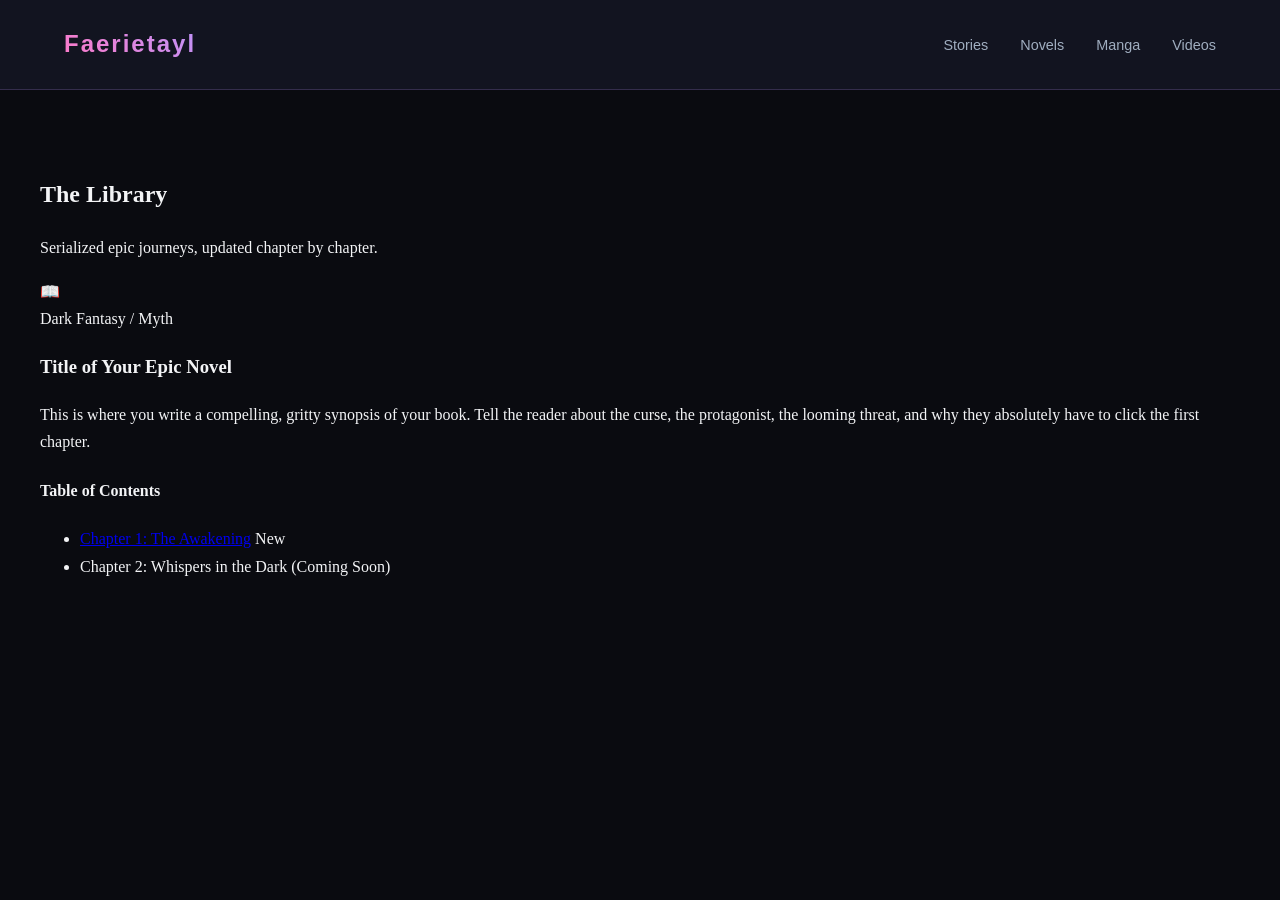
==== novels.html @ 83851a1c "Create novels.html" ====
<!DOCTYPE html>
<html lang="en">
<head>
    <meta charset="UTF-8">
    <meta name="viewport" content="width=device-width, initial-scale=1.0">
    <title>Novels | Faerietayl</title>
    <link rel="stylesheet" href="css/style.css">
</head>
<body>

    <div id="header-placeholder"></div>

    <main>
        <section class="novel-hub-container">
            <h2>The Library</h2>
            <p class="subtitle">Serialized epic journeys, updated chapter by chapter.</p>

            <div class="book-showcase">
                <div class="book-cover-placeholder">
                    <span>📖</span>
                </div>
                <div class="book-details">
                    <span class="book-genre">Dark Fantasy / Myth</span>
                    <h3>Title of Your Epic Novel</h3>
                    <p class="book-synopsis">
                        This is where you write a compelling, gritty synopsis of your book. Tell the reader about the curse, the protagonist, the looming threat, and why they absolutely have to click the first chapter.
                    </p>
                    
                    <h4>Table of Contents</h4>
                    <ul class="chapter-list">
                        <li><a href="chapter-1.html">Chapter 1: The Awakening</a> <span class="chapter-date">New</span></li>
                        <li class="locked-chapter">Chapter 2: Whispers in the Dark (Coming Soon)</li>
                    </ul>
                </div>
            </div>
        </section>
    </main>

    <div id="footer-placeholder"></div>

    <script src="js/main.js"></script>
</body>
</html>
---- css/style.css ----
/* Color Palette Custom Properties */
:root {
    --bg-main: #0a0b10;
    --bg-surface: #121420;
    --text-main: #f3f4f6;
    --text-muted: #a0aec0;
    
    --color-pink: #ff79c6;
    --color-purple: #bd93f9;
    --color-green: #50fa7b;
}

body {
    font-family: 'Georgia', serif;
    line-height: 1.7;
    margin: 0;
    padding: 0;
    background-color: var(--bg-main);
    color: var(--text-main);
}

/* --- MODULAR NAVIGATION --- */
.site-nav {
    display: flex;
    justify-content: space-between;
    align-items: center;
    padding: 1.5rem 5%;
    background-color: var(--bg-surface);
    border-bottom: 1px solid rgba(189, 147, 249, 0.2);
}

.nav-logo {
    font-size: 1.5rem;
    font-weight: bold;
    font-family: sans-serif;
    letter-spacing: 2px;
    background: linear-gradient(45deg, var(--color-pink), var(--color-purple));
    -webkit-background-clip: text;
    -webkit-text-fill-color: transparent;
}

.nav-links {
    display: flex;
    list-style: none;
    gap: 2rem;
    margin: 0;
    padding: 0;
}

.nav-links a {
    color: var(--text-muted);
    text-decoration: none;
    font-family: sans-serif;
    font-size: 0.9rem;
    transition: color 0.3s ease;
}

.nav-links a:hover {
    color: var(--color-pink);
}

/* --- MAIN CONTENT & HERO --- */
main {
    max-width: 1200px;
    margin: 0 auto;
    padding: 4rem 2rem;
}

.landing-hero {
    text-align: center;
    max-width: 700px;
    margin: 0 auto 5rem auto;
}

.landing-hero h1 {
    font-size: 4rem;
    margin: 0;
    background: linear-gradient(45deg, var(--color-pink), var(--color-purple));
    -webkit-background-clip: text;
    -webkit-text-fill-color: transparent;
    letter-spacing: 3px;
}

.tagline {
    font-size: 1.5rem;
    color: var(--color-green);
    font-style: italic;
    margin-top: 0.5rem;
}

.description {
    color: var(--text-muted);
    font-size: 1.1rem;
    margin: 2rem 0;
}

/* Interactive CTA Button */
.cta-button {
    display: inline-block;
    background: transparent;
    color: var(--color-pink);
    border: 2px solid var(--color-pink);
    padding: 0.75rem 2rem;
    border-radius: 30px;
    text-decoration: none;
    font-family: sans-serif;
    font-weight: bold;
    transition: all 0.3s ease;
}

.cta-button:hover {
    background-color: var(--color-pink);
    color: var(--bg-main);
    box-shadow: 0 0 20px rgba(255, 121, 198, 0.4);
}

/* --- SHOWCASE MEDIA GRID --- */
.media-grid {
    display: grid;
    grid-template-columns: repeat(auto-fit, minmax(250px, 1fr));
    gap: 2rem;
    margin-top: 2rem;
}

.media-card {
    background-color: var(--bg-surface);
    padding: 2.5rem 1.5rem;
    border-radius: 12px;
    border: 1px solid rgba(255, 255, 255, 0.05);
    text-align: center;
    transition: transform 0.3s ease, border-color 0.3s ease;
}

.media-card:hover {
    transform: translateY(-5px);
    border-color: var(--color-purple);
}

.card-icon {
    font-size: 2rem;
    margin-bottom: 1rem;
    color: var(--color-purple);
}

.media-card h3 {
    margin: 0 0 1rem 0;
    font-family: sans-serif;
    font-size: 1.3rem;
}

.media-card p {
    color: var(--text-muted);
    font-size: 0.95rem;
    margin-bottom: 1.5rem;
}

.status-badge {
    display: inline-block;
    font-family: sans-serif;
    font-size: 0.75rem;
    text-transform: uppercase;
    letter-spacing: 1px;
    color: var(--color-green);
    border: 1px solid var(--color-green);
    padding: 0.25rem 0.75rem;
    border-radius: 20px;
    background-color: rgba(80, 250, 123, 0.1);
}

/* FOOTER */
footer {
    text-align: center;
    padding: 3rem 0;
    font-size: 0.9rem;
    color: var(--text-muted);
    border-top: 1px solid rgba(255, 255, 255, 0.05);
    margin-top: 4rem;
}
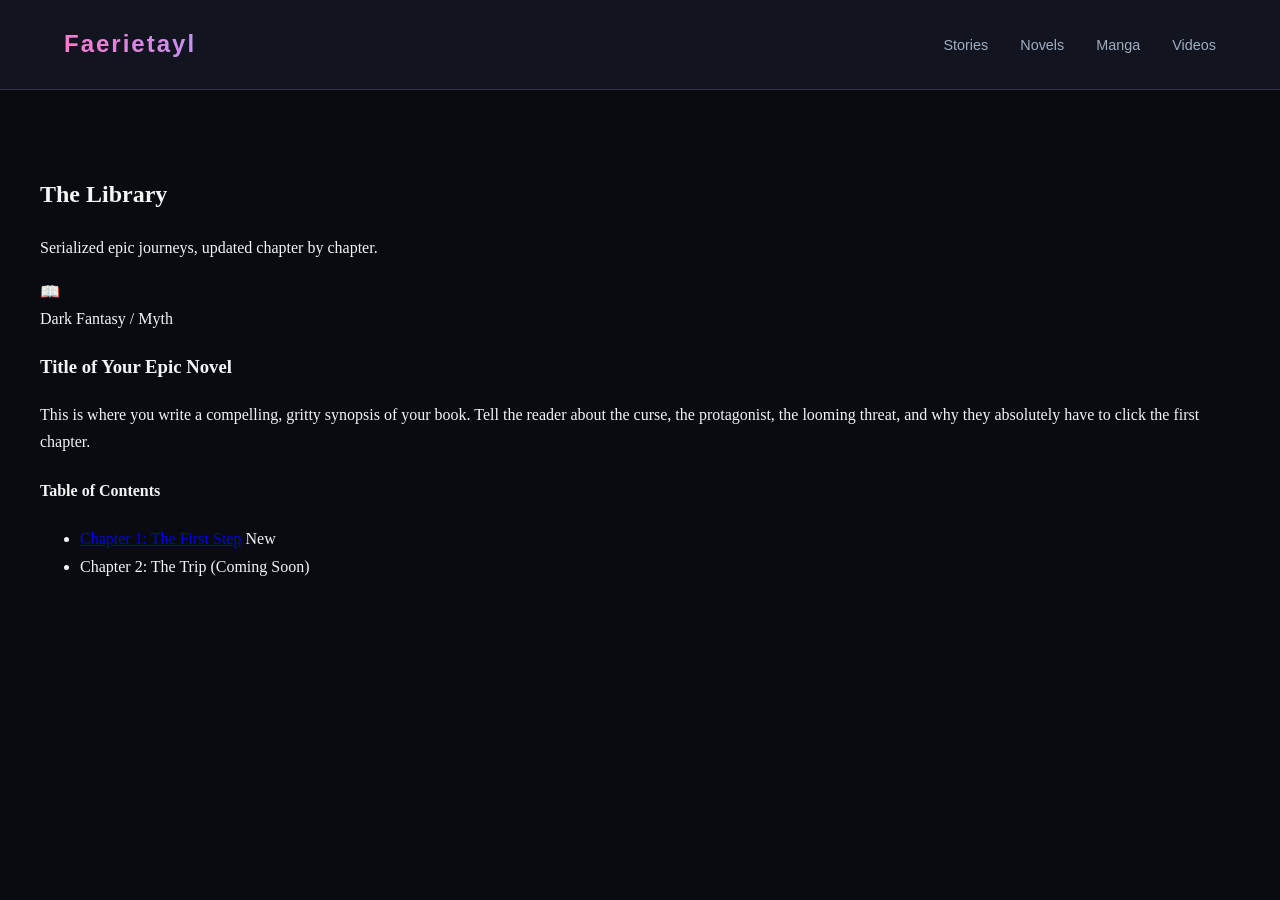
==== commit 599b46ed: "Update novels.html" ====
--- a/novels.html
+++ b/novels.html
@@ -28,8 +28,8 @@
                     
                     <h4>Table of Contents</h4>
                     <ul class="chapter-list">
-                        <li><a href="chapter-1.html">Chapter 1: The Awakening</a> <span class="chapter-date">New</span></li>
-                        <li class="locked-chapter">Chapter 2: Whispers in the Dark (Coming Soon)</li>
+                      <li><a href="/first-step/chapter-1.html">Chapter 1: The First Step</a> <span class="chapter-date">New</span></li>
+                        <li class="locked-chapter">Chapter 2: The Trip (Coming Soon)</li>
                     </ul>
                 </div>
             </div>
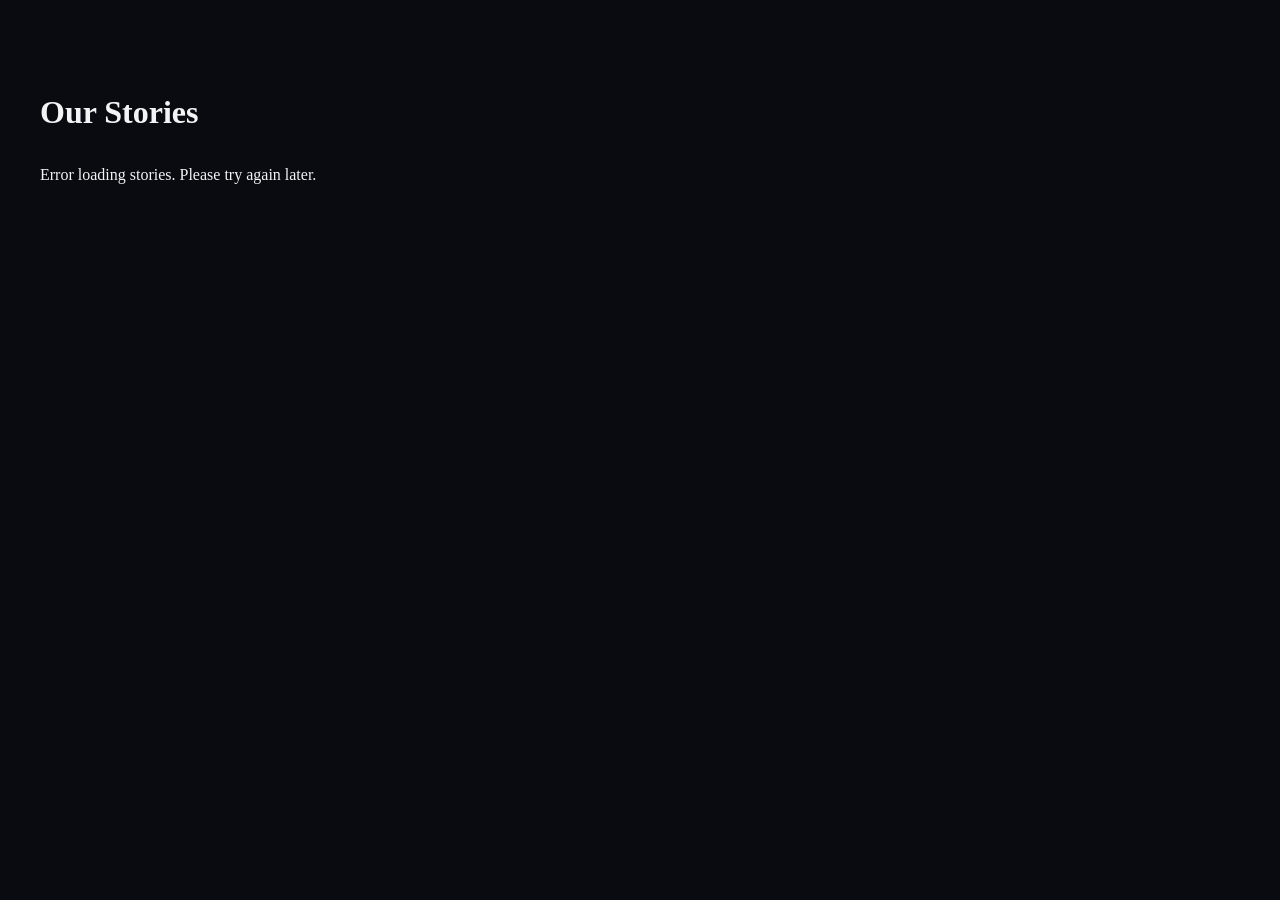
==== commit d27de85d: "Update novels.html" ====
--- a/novels.html
+++ b/novels.html
@@ -8,35 +8,15 @@
 </head>
 <body>
 
-    <div id="header-placeholder"></div>
+    <div id="nav-placeholder"></div>
 
     <main>
-        <section class="novel-hub-container">
-            <h2>The Library</h2>
-            <p class="subtitle">Serialized epic journeys, updated chapter by chapter.</p>
-
-            <div class="book-showcase">
-                <div class="book-cover-placeholder">
-                    <span>📖</span>
-                </div>
-                <div class="book-details">
-                    <span class="book-genre">Dark Fantasy / Myth</span>
-                    <h3>Title of Your Epic Novel</h3>
-                    <p class="book-synopsis">
-                        This is where you write a compelling, gritty synopsis of your book. Tell the reader about the curse, the protagonist, the looming threat, and why they absolutely have to click the first chapter.
-                    </p>
-                    
-                    <h4>Table of Contents</h4>
-                    <ul class="chapter-list">
-                      <li><a href="/first-step/chapter-1.html">Chapter 1: The First Step</a> <span class="chapter-date">New</span></li>
-                        <li class="locked-chapter">Chapter 2: The Trip (Coming Soon)</li>
-                    </ul>
-                </div>
-            </div>
-        </section>
+        <h1>Our Stories</h1>
+        
+        <div id="novel-list">
+            <p>Loading amazing stories...</p>
+        </div>
     </main>
-
-    <div id="footer-placeholder"></div>
 
     <script src="js/main.js"></script>
 </body>
--- a/css/style.css
+++ b/css/style.css
@@ -1,4 +1,6 @@
-/* Color Palette Custom Properties */
+/* ==========================================================================
+   1. COLOR PALETTE & VARIABLES
+   ========================================================================== */
 :root {
     --bg-main: #0a0b10;
     --bg-surface: #121420;
@@ -10,6 +12,9 @@
     --color-green: #50fa7b;
 }
 
+/* ==========================================================================
+   2. GLOBAL BODY & MASTER LINK OVERRIDES (Crushes default browser blue/purple)
+   ========================================================================== */
 body {
     font-family: 'Georgia', serif;
     line-height: 1.7;
@@ -19,7 +24,34 @@
     color: var(--text-main);
 }
 
-/* --- MODULAR NAVIGATION --- */
+/* Unvisited Links */
+a:link {
+    color: var(--color-green) !important;
+    text-decoration: none !important;
+    transition: color 0.2s ease, text-shadow 0.2s ease;
+}
+
+/* Visited Links (Fixes the dark purple readability issue) */
+a:visited {
+    color: var(--color-green) !important;
+    text-decoration: none !important;
+}
+
+/* Hover State (Glow effect when mouse passes over) */
+a:hover {
+    color: var(--color-pink) !important;
+    text-decoration: underline !important;
+    text-shadow: 0 0 8px rgba(255, 121, 198, 0.6) !important;
+}
+
+/* Active State (The millisecond you click down) */
+a:active {
+    color: var(--color-purple) !important;
+}
+
+/* ==========================================================================
+   3. MODULAR NAVIGATION COMPONENT
+   ========================================================================== */
 .site-nav {
     display: flex;
     justify-content: space-between;
@@ -34,9 +66,18 @@
     font-weight: bold;
     font-family: sans-serif;
     letter-spacing: 2px;
+}
+
+/* Forces the text gradient to stay bright even inside a clickable anchor */
+.nav-logo a {
+    color: inherit !important;
+    text-decoration: none !important;
     background: linear-gradient(45deg, var(--color-pink), var(--color-purple));
     -webkit-background-clip: text;
     -webkit-text-fill-color: transparent;
+    font-family: sans-serif;
+    font-weight: bold;
+    letter-spacing: 2px;
 }
 
 .nav-links {
@@ -48,18 +89,21 @@
 }
 
 .nav-links a {
-    color: var(--text-muted);
-    text-decoration: none;
+    color: var(--text-muted) !important;
+    text-decoration: none !important;
     font-family: sans-serif;
     font-size: 0.9rem;
     transition: color 0.3s ease;
 }
 
 .nav-links a:hover {
-    color: var(--color-pink);
-}
-
-/* --- MAIN CONTENT & HERO --- */
+    color: var(--color-pink) !important;
+    text-shadow: none !important;
+}
+
+/* ==========================================================================
+   4. HOME LANDING HERO VIEW
+   ========================================================================== */
 main {
     max-width: 1200px;
     margin: 0 auto;
@@ -94,15 +138,15 @@
     margin: 2rem 0;
 }
 
-/* Interactive CTA Button */
+/* Landing Page Main CTA Buttons */
 .cta-button {
     display: inline-block;
     background: transparent;
-    color: var(--color-pink);
+    color: var(--color-pink) !important;
     border: 2px solid var(--color-pink);
     padding: 0.75rem 2rem;
     border-radius: 30px;
-    text-decoration: none;
+    text-decoration: none !important;
     font-family: sans-serif;
     font-weight: bold;
     transition: all 0.3s ease;
@@ -110,11 +154,15 @@
 
 .cta-button:hover {
     background-color: var(--color-pink);
-    color: var(--bg-main);
+    color: var(--bg-main) !important;
     box-shadow: 0 0 20px rgba(255, 121, 198, 0.4);
-}
-
-/* --- SHOWCASE MEDIA GRID --- */
+    text-shadow: none !important;
+    text-decoration: none !important;
+}
+
+/* ==========================================================================
+   5. INDEX PAGE MATRIX SHOWCASE GRID
+   ========================================================================== */
 .media-grid {
     display: grid;
     grid-template-columns: repeat(auto-fit, minmax(250px, 1fr));
@@ -146,6 +194,7 @@
     margin: 0 0 1rem 0;
     font-family: sans-serif;
     font-size: 1.3rem;
+    color: var(--text-main);
 }
 
 .media-card p {
@@ -167,12 +216,133 @@
     background-color: rgba(80, 250, 123, 0.1);
 }
 
-/* FOOTER */
-footer {
-    text-align: center;
-    padding: 3rem 0;
+/* ==========================================================================
+   6. NOVELS PLATFORM DISPLAY BOARDS
+   ========================================================================== */
+.novel-hub-container {
+    max-width: 900px;
+    width: 100%;
+    margin: 0 auto;
+}
+
+.subtitle {
+    color: var(--color-purple);
+    font-style: italic;
+    margin-top: -1rem;
+    margin-bottom: 3rem;
+}
+
+.book-showcase {
+    display: flex;
+    gap: 3rem;
+    background-color: var(--bg-surface);
+    padding: 3rem;
+    border-radius: 16px;
+    border: 1px solid rgba(189, 147, 249, 0.1);
+    margin-top: 2rem;
+}
+
+.book-cover-placeholder {
+    width: 220px;
+    height: 320px;
+    background: linear-gradient(135deg, #1f2335, #24283b);
+    border-radius: 8px;
+    display: flex;
+    justify-content: center;
+    align-items: center;
+    font-size: 4rem;
+    border: 2px solid var(--color-purple);
+    box-shadow: 0 15px 35px rgba(0,0,0,0.6);
+    flex-shrink: 0;
+}
+
+.book-details {
+    text-align: left;
+}
+
+.book-genre {
+    color: var(--color-pink);
+    font-family: sans-serif;
+    font-size: 0.8rem;
+    text-transform: uppercase;
+    letter-spacing: 1.5px;
+}
+
+.book-details h3 {
+    font-size: 2.2rem;
+    margin: 0.5rem 0 1.5rem 0;
+    color: var(--text-main);
+}
+
+.book-synopsis {
+    color: var(--text-muted);
+    font-size: 1.05rem;
+    margin-bottom: 2rem;
+}
+
+.book-details h4 {
+    color: var(--text-main);
+    font-family: sans-serif;
+    border-bottom: 1px solid rgba(255, 255, 255, 0.1);
+    padding-bottom: 0.5rem;
+}
+
+/* Directories List Details */
+.chapter-list {
+    list-style: none;
+    padding: 0;
+    margin: 0;
+}
+
+.chapter-list li {
+    padding: 0.75rem 0;
+    border-bottom: 1px solid rgba(255, 255, 255, 0.05);
+    font-family: sans-serif;
+}
+
+.chapter-date {
+    font-size: 0.7rem;
+    background-color: var(--color-pink);
+    color: var(--bg-main);
+    padding: 0.1rem 0.4rem;
+    border-radius: 4px;
+    margin-left: 0.5rem;
+    font-weight: bold;
+}
+
+.locked-chapter {
+    color: var(--text-muted);
+    font-style: italic;
+    opacity: 0.6;
+}
+
+/* ==========================================================================
+   7. IMMERSIVE E-READER READER VIEWS
+   ========================================================================== */
+.reading-mode {
+    max-width: 680px; 
+    margin: 0 auto;
+    text-align: left;
+}
+
+.chapter-header {
+    border-bottom: 1px solid rgba(189, 147, 249, 0.2);
+    padding-bottom: 2rem;
+    margin-bottom: 3rem;
+}
+
+.novel-title-back a {
+    color: var(--color-purple) !important;
+    font-family: sans-serif;
     font-size: 0.9rem;
-    color: var(--text-muted);
-    border-top: 1px solid rgba(255, 255, 255, 0.05);
-    margin-top: 4rem;
-}
+}
+
+.chapter-header h1 {
+    font-size: 2.8rem;
+    margin: 1rem 0 0.5rem 0;
+    color: var(--text-main);
+}
+
+.chapter-meta {
+    font-family: sans-serif;
+    font-size: 0.8
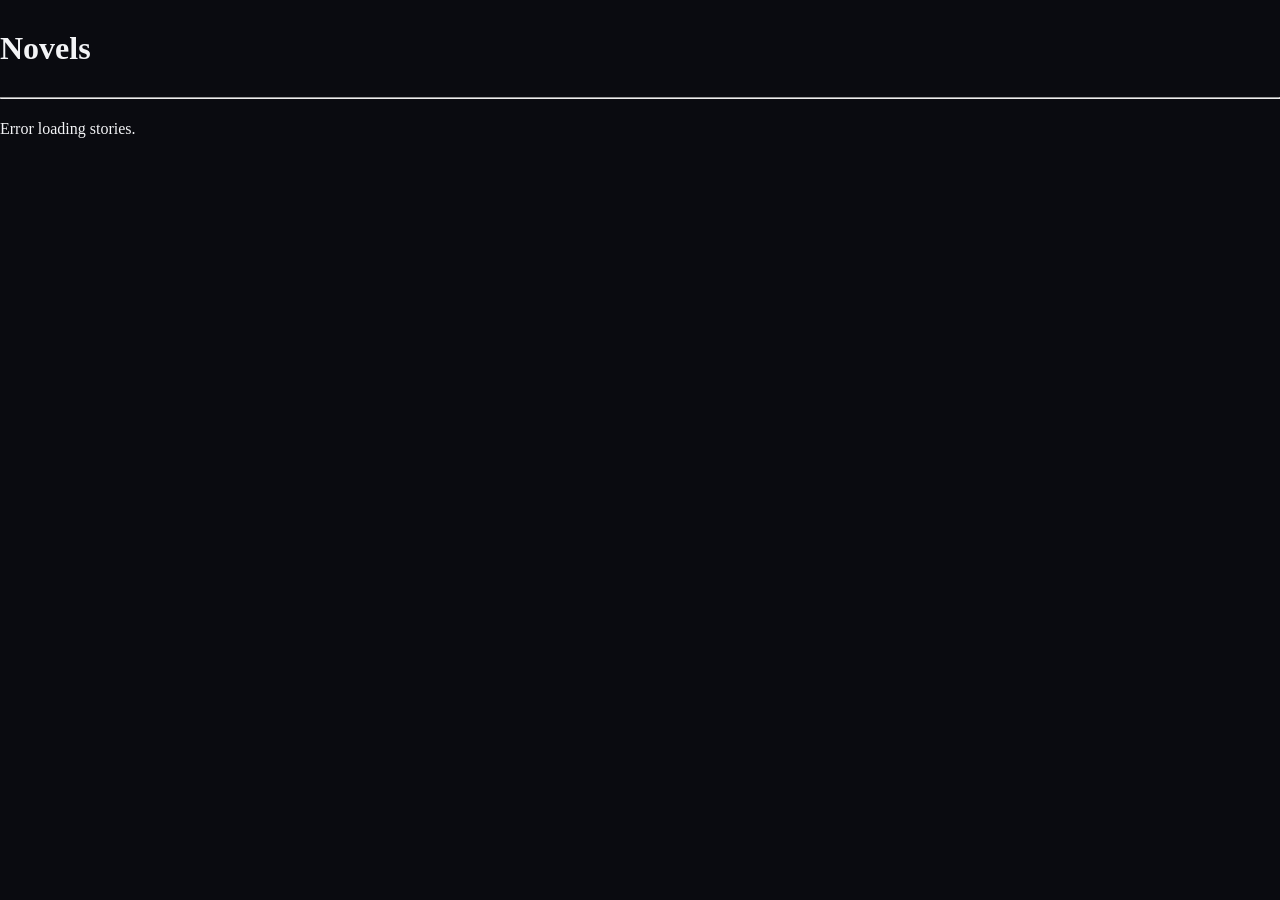
==== commit 3be1a275: "Update novels.html" ====
--- a/novels.html
+++ b/novels.html
@@ -3,20 +3,17 @@
 <head>
     <meta charset="UTF-8">
     <meta name="viewport" content="width=device-width, initial-scale=1.0">
-    <title>Novels | Faerietayl</title>
+    <title>Novels - faerietayl</title>
     <link rel="stylesheet" href="css/style.css">
 </head>
 <body>
-
     <div id="nav-placeholder"></div>
 
-    <main>
-        <h1>Our Stories</h1>
-        
-        <div id="novel-list">
-            <p>Loading amazing stories...</p>
-        </div>
-    </main>
+    <div class="content">
+        <h1>Novels</h1>
+        <hr>
+        <div id="novel-list"></div>
+    </div>
 
     <script src="js/main.js"></script>
 </body>
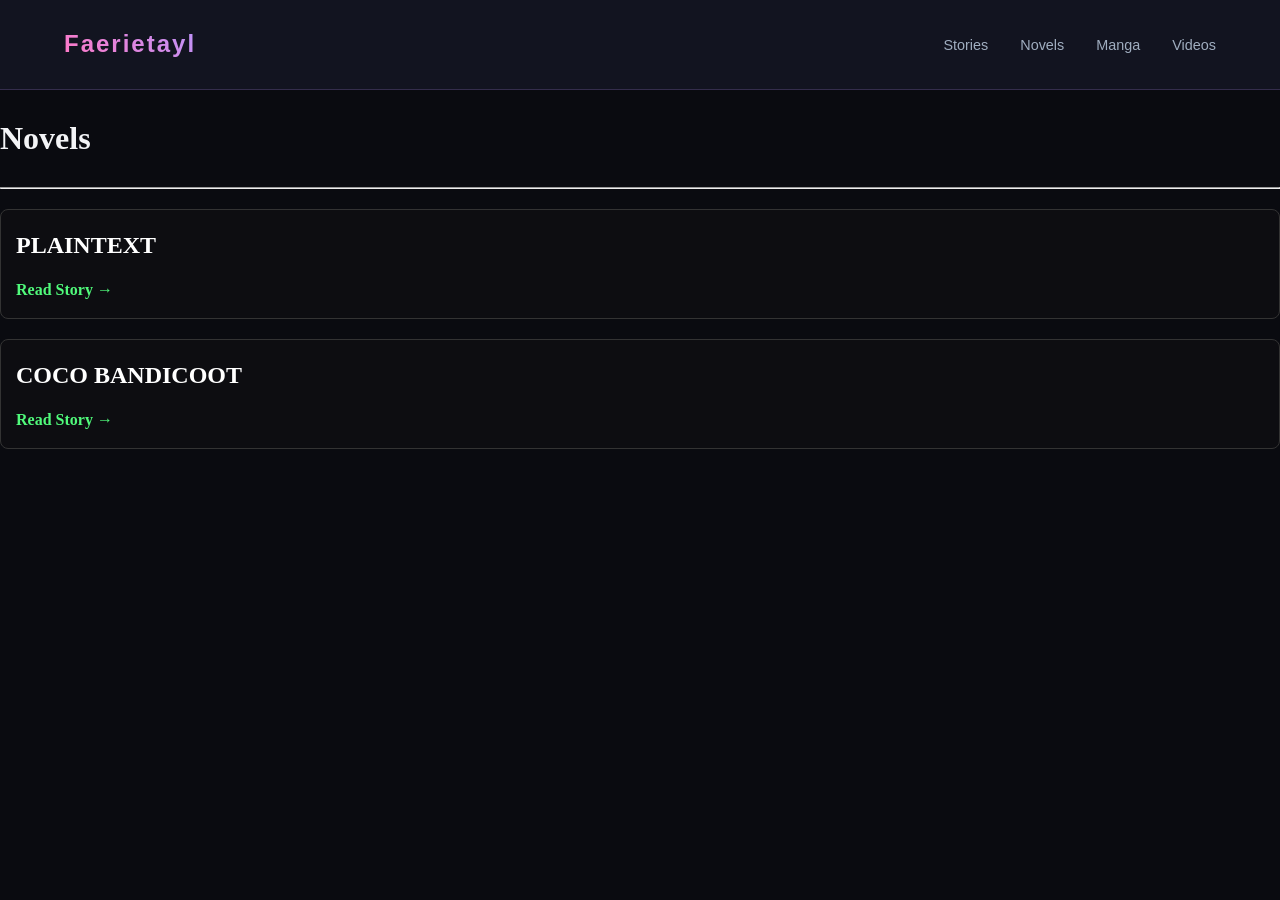
==== commit 3a2235ce: "Update novels.html" ====
--- a/novels.html
+++ b/novels.html
@@ -4,7 +4,7 @@
     <meta charset="UTF-8">
     <meta name="viewport" content="width=device-width, initial-scale=1.0">
     <title>Novels - faerietayl</title>
-    <link rel="stylesheet" href="css/style.css">
+    <link rel="stylesheet" href="/css/style.css">
 </head>
 <body>
     <div id="nav-placeholder"></div>
@@ -15,6 +15,6 @@
         <div id="novel-list"></div>
     </div>
 
-    <script src="js/main.js"></script>
+    <script src="/js/main.js"></script>
 </body>
 </html>
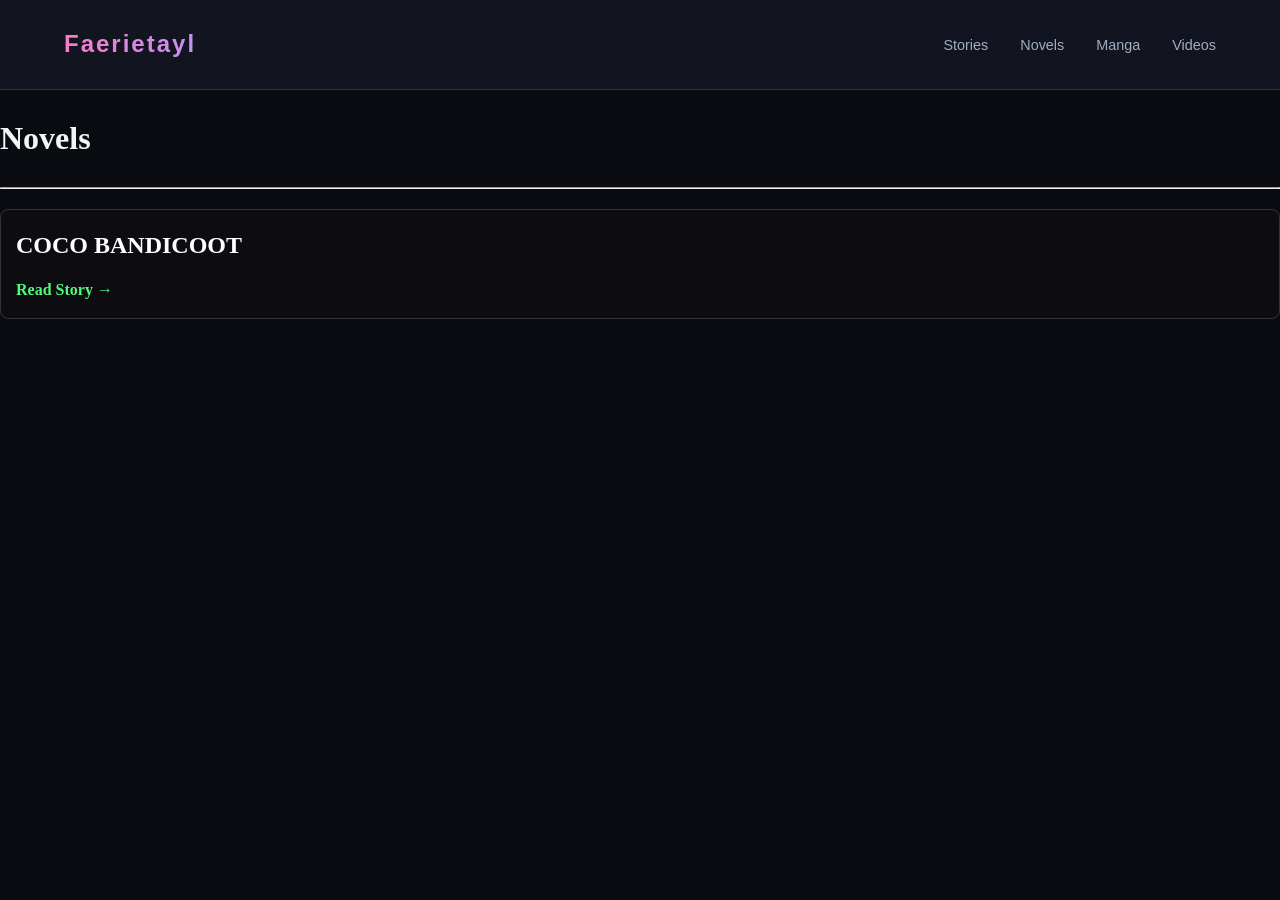
==== commit e184f5db: "Update novels.html" ====
--- a/novels.html
+++ b/novels.html
@@ -4,10 +4,10 @@
     <meta charset="UTF-8">
     <meta name="viewport" content="width=device-width, initial-scale=1.0">
     <title>Novels - faerietayl</title>
-    <link rel="stylesheet" href="/css/style.css">
+    <link rel="stylesheet" href="css/style.css">
 </head>
 <body>
-    <div id="nav-placeholder"></div>
+    <div id="header-placeholder"></div>
 
     <div class="content">
         <h1>Novels</h1>
@@ -15,6 +15,6 @@
         <div id="novel-list"></div>
     </div>
 
-    <script src="/js/main.js"></script>
+    <script src="js/main.js"></script>
 </body>
 </html>
